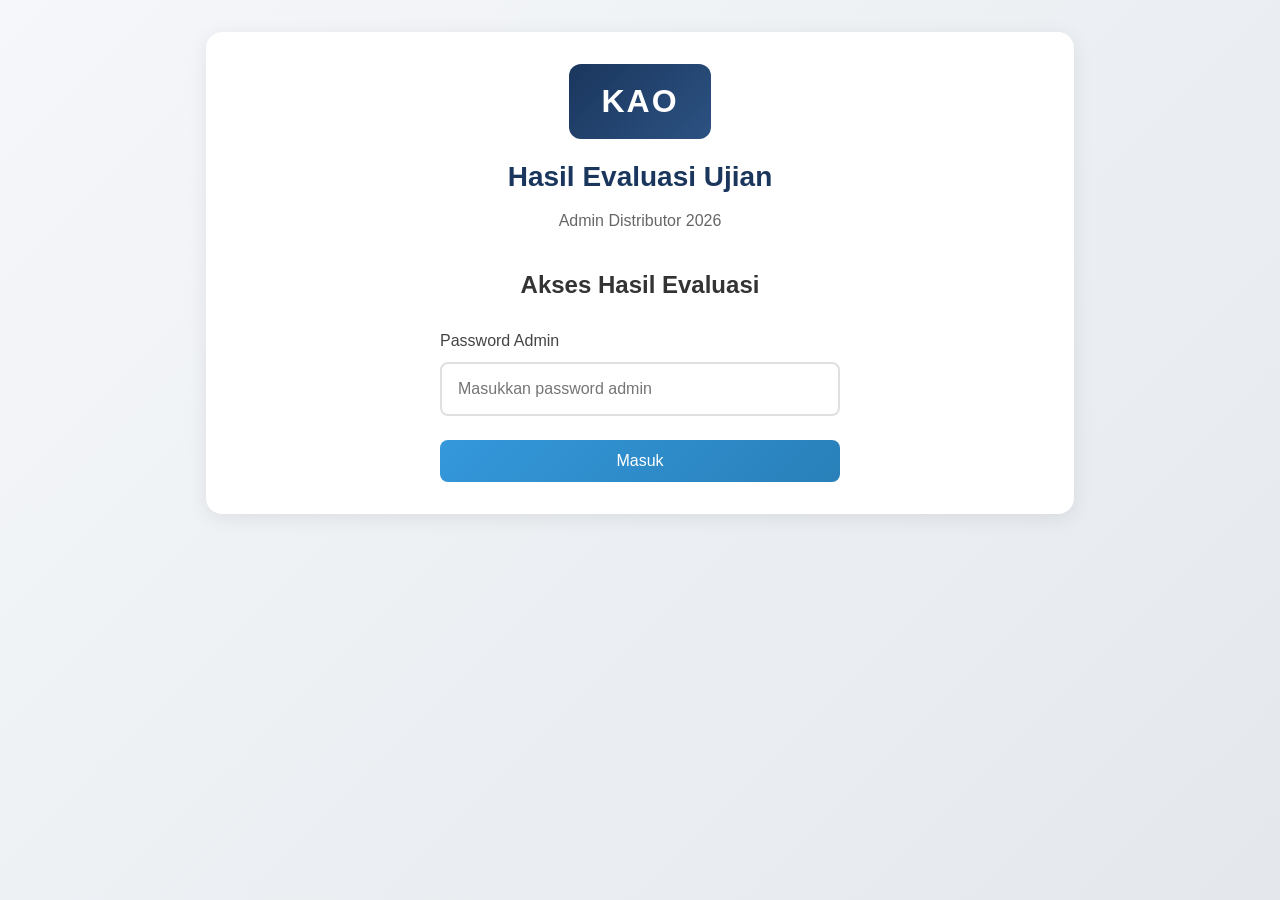
==== admin-result.html @ 35957118 "Major revision: timer per soal, no nav grid, direct thank you, admin result page" ====
<!DOCTYPE html>
<html lang="id">
<head>
    <meta charset="UTF-8">
    <meta name="viewport" content="width=device-width, initial-scale=1.0">
    <title>Hasil Evaluasi - Admin Distributor KAO 2026</title>
    <link rel="stylesheet" href="css/styles.css">
    <style>
        .admin-container {
            max-width: 1200px;
            margin: 0 auto;
        }
        
        .login-admin {
            max-width: 400px;
            margin: 0 auto;
        }
        
        .stats-grid {
            display: grid;
            grid-template-columns: repeat(auto-fit, minmax(200px, 1fr));
            gap: 1rem;
            margin-bottom: 2rem;
        }
        
        .stat-card {
            background: white;
            border-radius: 12px;
            padding: 1.5rem;
            text-align: center;
            box-shadow: 0 2px 10px rgba(0,0,0,0.08);
        }
        
        .stat-value {
            font-size: 2.5rem;
            font-weight: bold;
            color: #1a365d;
        }
        
        .stat-label {
            color: #666;
            font-size: 0.9rem;
            margin-top: 0.5rem;
        }
        
        .results-table {
            width: 100%;
            background: white;
            border-radius: 12px;
            overflow: hidden;
            box-shadow: 0 2px 10px rgba(0,0,0,0.08);
            border-collapse: collapse;
        }
        
        .results-table th {
            background: #1a365d;
            color: white;
            padding: 1rem;
            text-align: left;
            font-weight: 600;
        }
        
        .results-table td {
            padding: 0.875rem 1rem;
            border-bottom: 1px solid #e0e0e0;
        }
        
        .results-table tr:hover {
            background: #f8f9fa;
        }
        
        .score-badge {
            display: inline-block;
            padding: 0.25rem 0.75rem;
            border-radius: 20px;
            font-weight: 600;
            font-size: 0.85rem;
        }
        
        .score-high {
            background: #d4edda;
            color: #155724;
        }
        
        .score-medium {
            background: #fff3cd;
            color: #856404;
        }
        
        .score-low {
            background: #f8d7da;
            color: #721c24;
        }
        
        .recommendation-badge {
            display: inline-block;
            padding: 0.25rem 0.75rem;
            border-radius: 20px;
            font-size: 0.85rem;
            font-weight: 500;
        }
        
        .rank-1 { background: #ffd700; color: #333; }
        .rank-2 { background: #c0c0c0; color: #333; }
        .rank-3 { background: #cd7f32; color: white; }
        
        .category-scores {
            display: flex;
            flex-wrap: wrap;
            gap: 0.25rem;
        }
        
        .category-score {
            font-size: 0.75rem;
            padding: 0.15rem 0.4rem;
            border-radius: 4px;
            background: #e9ecef;
        }
        
        .btn-export {
            margin-bottom: 1rem;
        }
        
        .header-actions {
            display: flex;
            justify-content: space-between;
            align-items: center;
            margin-bottom: 1.5rem;
            flex-wrap: wrap;
            gap: 1rem;
        }
        
        @media (max-width: 768px) {
            .results-table {
                font-size: 0.8rem;
            }
            
            .results-table th,
            .results-table td {
                padding: 0.5rem;
            }
            
            .category-scores {
                flex-direction: column;
            }
        }
    </style>
</head>
<body>
    <div class="container">
        <div class="card admin-container">
            <div class="header">
                <div class="logo">KAO</div>
                <h1>Hasil Evaluasi Ujian</h1>
                <p class="subtitle">Admin Distributor 2026</p>
            </div>
            
            <!-- Login Admin -->
            <div id="loginSection">
                <div class="login-admin">
                    <h2 style="text-align: center; margin-bottom: 1.5rem;">Akses Hasil Evaluasi</h2>
                    <div class="form-group">
                        <label for="adminPassword">Password Admin</label>
                        <input 
                            type="password" 
                            id="adminPassword" 
                            class="form-control" 
                            placeholder="Masukkan password admin"
                            required
                        >
                    </div>
                    <div id="errorMessage" class="alert alert-error" style="display: none;"></div>
                    <button class="btn btn-primary btn-block" id="loginBtn" onclick="loginAdmin()">
                        Masuk
                    </button>
                </div>
            </div>
            
            <!-- Results Section -->
            <div id="resultsSection" style="display: none;">
                <div class="header-actions">
                    <h2>Rekap Hasil Peserta</h2>
                    <div>
                        <button class="btn btn-secondary btn-export" onclick="exportToCSV()">
                            📥 Export CSV
                        </button>
                        <button class="btn btn-primary" onclick="logoutAdmin()">
                            Keluar
                        </button>
                    </div>
                </div>
                
                <div class="stats-grid">
                    <div class="stat-card">
                        <div class="stat-value" id="totalPeserta">0</div>
                        <div class="stat-label">Total Peserta</div>
                    </div>
                    <div class="stat-card">
                        <div class="stat-value" id="rataRataSkor">0</div>
                        <div class="stat-label">Rata-rata Skor</div>
                    </div>
                    <div class="stat-card">
                        <div class="stat-value" id="skorTertinggi">0</div>
                        <div class="stat-label">Skor Tertinggi</div>
                    </div>
                    <div class="stat-card">
                        <div class="stat-value" id="skorTerendah">0</div>
                        <div class="stat-label">Skor Terendah</div>
                    </div>
                </div>
                
                <div style="overflow-x: auto;">
                    <table class="results-table" id="resultsTable">
                        <thead>
                            <tr>
                                <th>Rank</th>
                                <th>Nama</th>
                                <th>Email</th>
                                <th>Skor Total</th>
                                <th>Rekomendasi</th>
                                <th>Detail Kategori</th>
                                <th>Benar/Salah/Kosong</th>
                                <th>Durasi</th>
                                <th>Waktu Selesai</th>
                            </tr>
                        </thead>
                        <tbody id="resultsBody">
                        </tbody>
                    </table>
                </div>
            </div>
        </div>
    </div>
    
    <script src="js/config.js"></script>
    <script src="js/auth.js"></script>
    <script>
        const ADMIN_PASSWORD = "adminkao123";
        let allResults = [];
        
        function loginAdmin() {
            const password = document.getElementById('adminPassword').value;
            const errorDiv = document.getElementById('errorMessage');
            
            if (password === ADMIN_PASSWORD) {
                sessionStorage.setItem('admin_logged_in', 'true');
                showResults();
            } else {
                errorDiv.textContent = 'Password salah!';
                errorDiv.style.display = 'block';
            }
        }
        
        function logoutAdmin() {
            sessionStorage.removeItem('admin_logged_in');
            document.getElementById('loginSection').style.display = 'block';
            document.getElementById('resultsSection').style.display = 'none';
            document.getElementById('adminPassword').value = '';
        }
        
        async function showResults() {
            document.getElementById('loginSection').style.display = 'none';
            document.getElementById('resultsSection').style.display = 'block';
            
            // Load data
            allResults = await fetchAllResults();
            renderResults(allResults);
            renderStats(allResults);
        }
        
        async function fetchAllResults() {
            try {
                const response = await fetch(`${CONFIG.WEB_APP_URL}?action=getAllResults`);
                const responseText = await response.text();
                
                let data;
                try {
                    data = JSON.parse(responseText);
                } catch (parseError) {
                    const jsonMatch = responseText.match(/\{[\s\S]*\}/);
                    if (jsonMatch) {
                        data = JSON.parse(jsonMatch[0]);
                    } else {
                        return [];
                    }
                }
                
                return data.results || [];
            } catch (error) {
                console.error('Error fetching results:', error);
                return [];
            }
        }
        
        function renderResults(results) {
            const tbody = document.getElementById('resultsBody');
            tbody.innerHTML = '';
            
            if (results.length === 0) {
                tbody.innerHTML = '<tr><td colspan="9" style="text-align: center;">Belum ada data hasil ujian</td></tr>';
                return;
            }
            
            results.forEach((result, index) => {
                const rank = index + 1;
                const row = document.createElement('tr');
                
                // Skor badge class
                let scoreClass = 'score-low';
                if (result.skor_total >= 70) scoreClass = 'score-high';
                else if (result.skor_total >= 50) scoreClass = 'score-medium';
                
                // Rank class
                let rankClass = '';
                if (rank === 1) rankClass = 'rank-1';
                else if (rank === 2) rankClass = 'rank-2';
                else if (rank === 3) rankClass = 'rank-3';
                
                row.innerHTML = `
                    <td><span class="recommendation-badge ${rankClass}">${rank}</span></td>
                    <td><strong>${escapeHtml(result.nama)}</strong></td>
                    <td>${escapeHtml(result.email)}</td>
                    <td><span class="score-badge ${scoreClass}">${result.skor_total}</span></td>
                    <td>${result.rekomendasi}</td>
                    <td>
                        <div class="category-scores">
                            <span class="category-score">Num: ${result.skor_numerik}</span>
                            <span class="category-score">Verb: ${result.skor_verbal}</span>
                            <span class="category-score">Log: ${result.skor_logika}</span>
                            <span class="category-score">Pers: ${result.skor_personality}</span>
                            <span class="category-score">Pen: ${result.skor_pengetahuan}</span>
                            <span class="category-score">Sit: ${result.skor_situasional}</span>
                        </div>
                    </td>
                    <td>${result.jumlah_benar}/${result.jumlah_salah}/${result.jumlah_kosong}</td>
                    <td>${result.durasi_menit} menit</td>
                    <td>${formatDate(result.waktu_selesai)}</td>
                `;
                
                tbody.appendChild(row);
            });
        }
        
        function renderStats(results) {
            if (results.length === 0) {
                document.getElementById('totalPeserta').textContent = '0';
                document.getElementById('rataRataSkor').textContent = '0';
                document.getElementById('skorTertinggi').textContent = '0';
                document.getElementById('skorTerendah').textContent = '0';
                return;
            }
            
            const scores = results.map(r => r.skor_total);
            const total = results.length;
            const avg = Math.round(scores.reduce((a, b) => a + b, 0) / total);
            const max = Math.max(...scores);
            const min = Math.min(...scores);
            
            document.getElementById('totalPeserta').textContent = total;
            document.getElementById('rataRataSkor').textContent = avg;
            document.getElementById('skorTertinggi').textContent = max;
            document.getElementById('skorTerendah').textContent = min;
        }
        
        function exportToCSV() {
            if (allResults.length === 0) {
                alert('Tidak ada data untuk di-export');
                return;
            }
            
            let csv = 'Rank,Nama,Email,Skor Total,Rekomendasi,Numerik,Verbal,Logika,Personality,Pengetahuan,Situasional,Benar,Salah,Kosong,Durasi,Waktu Selesai\n';
            
            allResults.forEach((result, index) => {
                csv += `${index + 1},${result.nama},${result.email},${result.skor_total},${result.rekomendasi},`;
                csv += `${result.skor_numerik},${result.skor_verbal},${result.skor_logika},${result.skor_personality},${result.skor_pengetahuan},${result.skor_situasional},`;
                csv += `${result.jumlah_benar},${result.jumlah_salah},${result.jumlah_kosong},${result.durasi_menit},${result.waktu_selesai}\n`;
            });
            
            const blob = new Blob([csv], { type: 'text/csv;charset=utf-8;' });
            const link = document.createElement('a');
            link.href = URL.createObjectURL(blob);
            link.download = 'hasil-ujian-kao-2026.csv';
            link.click();
        }
        
        function escapeHtml(text) {
            if (!text) return '';
            const div = document.createElement('div');
            div.textContent = text;
            return div.innerHTML;
        }
        
        function formatDate(dateStr) {
            if (!dateStr) return '-';
            const date = new Date(dateStr);
            if (isNaN(date.getTime())) return dateStr;
            
            return date.toLocaleString('id-ID', {
                day: '2-digit',
                month: '2-digit',
                year: 'numeric',
                hour: '2-digit',
                minute: '2-digit'
            });
        }
        
        // Enter key untuk login
        document.getElementById('adminPassword').addEventListener('keypress', function(e) {
            if (e.key === 'Enter') loginAdmin();
        });
        
        // Cek jika sudah login sebelumnya
        if (sessionStorage.getItem('admin_logged_in') === 'true') {
            showResults();
        }
    </script>
</body>
</html>
---- css/styles.css ----
/* =========================================================================
   SISTEM UJIAN ONLINE - ADMIN DISTRIBUTOR KAO 2026
   Desain Minimalis & Profesional
   ========================================================================= */

/* =========================================================================
   RESET & BASE
   ========================================================================= */

* {
    margin: 0;
    padding: 0;
    box-sizing: border-box;
}

html {
    font-size: 16px;
    scroll-behavior: smooth;
}

body {
    font-family: 'Inter', -apple-system, BlinkMacSystemFont, 'Segoe UI', Roboto, Oxygen, Ubuntu, sans-serif;
    background: linear-gradient(135deg, #f5f7fa 0%, #e4e8ec 100%);
    min-height: 100vh;
    color: #333;
    line-height: 1.6;
}

/* =========================================================================
   LAYOUT
   ========================================================================= */

.container {
    max-width: 900px;
    margin: 0 auto;
    padding: 2rem 1rem;
}

.card {
    background: white;
    border-radius: 16px;
    box-shadow: 0 4px 20px rgba(0, 0, 0, 0.08);
    padding: 2rem;
    margin-bottom: 1rem;
}

/* =========================================================================
   HEADER
   ========================================================================= */

.header {
    text-align: center;
    margin-bottom: 2rem;
}

.logo {
    display: inline-block;
    background: linear-gradient(135deg, #1a365d 0%, #2c5282 100%);
    color: white;
    font-size: 2rem;
    font-weight: bold;
    padding: 0.75rem 2rem;
    border-radius: 12px;
    margin-bottom: 1rem;
    letter-spacing: 2px;
}

h1 {
    font-size: 1.75rem;
    color: #1a365d;
    margin-bottom: 0.5rem;
    font-weight: 600;
}

.subtitle {
    color: #666;
    font-size: 1rem;
}

/* =========================================================================
   FORM
   ========================================================================= */

.form-group {
    margin-bottom: 1.5rem;
}

.form-group label {
    display: block;
    margin-bottom: 0.5rem;
    font-weight: 500;
    color: #444;
}

.form-control {
    width: 100%;
    padding: 1rem;
    font-size: 1rem;
    border: 2px solid #e0e0e0;
    border-radius: 8px;
    transition: border-color 0.2s, box-shadow 0.2s;
}

.form-control:focus {
    outline: none;
    border-color: #3498db;
    box-shadow: 0 0 0 3px rgba(52, 152, 219, 0.1);
}

/* =========================================================================
   BUTTONS
   ========================================================================= */

.btn {
    display: inline-block;
    padding: 0.75rem 1.5rem;
    font-size: 1rem;
    font-weight: 500;
    text-align: center;
    border: none;
    border-radius: 8px;
    cursor: pointer;
    transition: all 0.2s;
    text-decoration: none;
}

.btn:disabled {
    opacity: 0.6;
    cursor: not-allowed;
}

.btn-primary {
    background: linear-gradient(135deg, #3498db 0%, #2980b9 100%);
    color: white;
}

.btn-primary:hover:not(:disabled) {
    background: linear-gradient(135deg, #2980b9 0%, #2471a3 100%);
    transform: translateY(-1px);
    box-shadow: 0 4px 12px rgba(52, 152, 219, 0.3);
}

.btn-secondary {
    background: #e0e0e0;
    color: #555;
}

.btn-secondary:hover:not(:disabled) {
    background: #d0d0d0;
}

.btn-success {
    background: linear-gradient(135deg, #27ae60 0%, #229954 100%);
    color: white;
}

.btn-success:hover:not(:disabled) {
    background: linear-gradient(135deg, #229954 0%, #1e8449 100%);
    transform: translateY(-1px);
    box-shadow: 0 4px 12px rgba(39, 174, 96, 0.3);
}

.btn-warning {
    background: linear-gradient(135deg, #f39c12 0%, #d68910 100%);
    color: white;
}

.btn-block {
    display: block;
    width: 100%;
}

.btn-sm {
    padding: 0.5rem 1rem;
    font-size: 0.9rem;
}

.btn-large {
    padding: 1rem 2rem;
    font-size: 1.1rem;
}

/* =========================================================================
   ALERTS
   ========================================================================= */

.alert {
    padding: 1rem;
    border-radius: 8px;
    margin-bottom: 1rem;
}

.alert-error {
    background: #fee2e2;
    color: #dc2626;
    border: 1px solid #fca5a5;
}

.alert-success {
    background: #d1fae5;
    color: #059669;
    border: 1px solid #6ee7b7;
}

/* =========================================================================
   EXAM HEADER
   ========================================================================= */

.exam-header {
    background: linear-gradient(135deg, #1a365d 0%, #2c5282 100%);
    color: white;
    padding: 1rem 1.5rem;
    display: flex;
    justify-content: space-between;
    align-items: center;
    position: sticky;
    top: 0;
    z-index: 1000;
    box-shadow: 0 2px 10px rgba(0, 0, 0, 0.1);
}

.header-left {
    display: flex;
    align-items: center;
    gap: 1rem;
}

.logo-small {
    background: white;
    color: #1a365d;
    font-weight: bold;
    padding: 0.25rem 0.75rem;
    border-radius: 6px;
    font-size: 0.9rem;
}

.header-title {
    font-weight: 500;
}

.header-right {
    display: flex;
    align-items: center;
}

/* =========================================================================
   TIMER
   ========================================================================= */

.timer {
    display: flex;
    align-items: center;
    gap: 0.75rem;
    background: rgba(255, 255, 255, 0.15);
    padding: 0.5rem 1rem;
    border-radius: 8px;
}

.timer-label {
    font-size: 0.85rem;
    opacity: 0.9;
}

.timer-value {
    font-size: 1.5rem;
    font-weight: bold;
    font-family: 'Courier New', monospace;
    min-width: 80px;
    text-align: center;
}

.timer-warning {
    background: rgba(241, 196, 15, 0.3);
}

.timer-danger {
    background: rgba(231, 76, 60, 0.3);
    animation: pulse 1s infinite;
}

@keyframes pulse {
    0%, 100% { opacity: 1; }
    50% { opacity: 0.7; }
}

/* =========================================================================
   EXAM MAIN
   ========================================================================= */

.exam-main {
    max-width: 800px;
    margin: 0 auto;
    padding: 1rem;
}

/* =========================================================================
   INFO BAR
   ========================================================================= */

.info-bar {
    display: flex;
    justify-content: space-between;
    align-items: center;
    background: white;
    padding: 1rem;
    border-radius: 8px;
    margin-bottom: 1rem;
    box-shadow: 0 2px 8px rgba(0, 0, 0, 0.05);
}

.info-left {
    font-weight: 500;
}

.info-center {
    display: flex;
    flex-direction: column;
    align-items: center;
}

.question-counter {
    font-weight: 600;
    color: #1a365d;
}

.progress-text {
    font-size: 0.85rem;
    color: #666;
}

/* =========================================================================
   PROGRESS BAR
   ========================================================================= */

.progress-container {
    background: #e0e0e0;
    border-radius: 8px;
    height: 8px;
    margin-bottom: 1.5rem;
    overflow: hidden;
}

.progress-bar {
    background: linear-gradient(90deg, #3498db 0%, #27ae60 100%);
    height: 100%;
    border-radius: 8px;
    transition: width 0.3s ease;
}

/* =========================================================================
   QUESTION CARD
   ========================================================================= */

.question-container {
    min-height: 400px;
}

.question-card {
    background: white;
    border-radius: 12px;
    padding: 1.5rem;
    box-shadow: 0 2px 12px rgba(0, 0, 0, 0.08);
}

.question-header {
    display: flex;
    align-items: center;
    gap: 1rem;
    margin-bottom: 1.5rem;
    flex-wrap: wrap;
}

.question-number {
    font-weight: 600;
    color: #1a365d;
    font-size: 1.1rem;
}

.question-category {
    padding: 0.25rem 0.75rem;
    border-radius: 20px;
    color: white;
    font-size: 0.8rem;
    font-weight: 500;
}

.question-weight {
    margin-left: auto;
    font-size: 0.85rem;
    color: #666;
}

.question-text {
    font-size: 1.1rem;
    line-height: 1.8;
    margin-bottom: 1.5rem;
    color: #333;
}

/* =========================================================================
   OPTIONS
   ========================================================================= */

.options {
    display: flex;
    flex-direction: column;
    gap: 0.75rem;
}

.option {
    display: flex;
    align-items: center;
    padding: 1rem;
    border: 2px solid #e0e0e0;
    border-radius: 8px;
    cursor: pointer;
    transition: all 0.2s;
}

.option:hover {
    border-color: #3498db;
    background: #f8f9fa;
}

.option.selected {
    border-color: #3498db;
    background: #ebf5fb;
}

.option-letter {
    display: flex;
    align-items: center;
    justify-content: center;
    width: 36px;
    height: 36px;
    background: #e0e0e0;
    border-radius: 50%;
    font-weight: 600;
    margin-right: 1rem;
    flex-shrink: 0;
}

.option.selected .option-letter {
    background: #3498db;
    color: white;
}

.option-text {
    flex: 1;
}

.option-check {
    width: 24px;
    text-align: center;
    color: #3498db;
    font-weight: bold;
    font-size: 1.2rem;
}

/* =========================================================================
   NAVIGATION BUTTONS
   ========================================================================= */

.navigation-buttons {
    display: flex;
    justify-content: space-between;
    margin: 1.5rem 0;
    gap: 1rem;
}

.navigation-buttons .btn {
    flex: 1;
    max-width: 200px;
}

/* =========================================================================
   QUESTION NAVIGATION GRID
   ========================================================================= */

.question-nav-container {
    background: white;
    border-radius: 12px;
    padding: 1.5rem;
    margin-bottom: 1.5rem;
    box-shadow: 0 2px 8px rgba(0, 0, 0, 0.05);
}

.question-nav-container h3 {
    margin-bottom: 1rem;
    color: #333;
    font-size: 1rem;
}

.question-nav {
    display: grid;
    grid-template-columns: repeat(10, 1fr);
    gap: 0.5rem;
}

.nav-item {
    display: flex;
    align-items: center;
    justify-content: center;
    width: 100%;
    aspect-ratio: 1;
    background: #f0f0f0;
    border-radius: 8px;
    cursor: pointer;
    font-weight: 500;
    transition: all 0.2s;
}

.nav-item:hover {
    background: #e0e0e0;
}

.nav-item.current {
    background: #3498db;
    color: white;
    transform: scale(1.1);
}

.nav-item.answered {
    background: #27ae60;
    color: white;
}

.nav-item.ragu {
    background: #f39c12;
    color: white;
}

.nav-item.answered.ragu {
    background: linear-gradient(135deg, #27ae60 0%, #f39c12 100%);
}

/* =========================================================================
   SUBMIT CONTAINER
   ========================================================================= */

.submit-container {
    text-align: center;
    padding: 1rem 0;
}

/* =========================================================================
   MODALS
   ========================================================================= */

.modal {
    display: none;
    position: fixed;
    top: 0;
    left: 0;
    width: 100%;
    height: 100%;
    background: rgba(0, 0, 0, 0.5);
    align-items: center;
    justify-content: center;
    z-index: 2000;
    padding: 1rem;
}

.modal-content {
    background: white;
    border-radius: 12px;
    padding: 2rem;
    max-width: 450px;
    width: 100%;
    text-align: center;
}

.modal-content h2 {
    margin-bottom: 1rem;
    color: #333;
}

.modal-content p {
    margin-bottom: 0.75rem;
    color: #555;
}

.modal-buttons {
    display: flex;
    gap: 1rem;
    justify-content: center;
    margin-top: 1.5rem;
}

.modal-warning {
    border-top: 4px solid #f39c12;
}

.modal-danger {
    border-top: 4px solid #e74c3c;
}

/* =========================================================================
   LOADING
   ========================================================================= */

.loading {
    display: flex;
    flex-direction: column;
    align-items: center;
    justify-content: center;
    padding: 3rem;
    color: #666;
}

.spinner {
    display: inline-block;
    width: 20px;
    height: 20px;
    border: 2px solid #fff;
    border-radius: 50%;
    border-top-color: transparent;
    animation: spin 0.8s linear infinite;
}

.spinner-large {
    width: 50px;
    height: 50px;
    border: 4px solid #e0e0e0;
    border-radius: 50%;
    border-top-color: #3498db;
    animation: spin 1s linear infinite;
    margin-bottom: 1rem;
}

@keyframes spin {
    to { transform: rotate(360deg); }
}

/* =========================================================================
   TEXT UTILITIES
   ========================================================================= */

.text-muted {
    color: #666;
    font-size: 0.9rem;
}

.text-center {
    text-align: center;
}

/* =========================================================================
   FOOTER
   ========================================================================= */

.footer {
    text-align: center;
    padding: 1.5rem;
    color: #666;
    font-size: 0.85rem;
}

/* =========================================================================
   RESPONSIVE
   ========================================================================= */

@media (max-width: 768px) {
    .container {
        padding: 1rem;
    }
    
    .card {
        padding: 1.5rem;
    }
    
    .exam-header {
        flex-direction: column;
        gap: 0.75rem;
        padding: 1rem;
    }
    
    .header-left {
        flex-direction: column;
        text-align: center;
    }
    
    .timer {
        width: 100%;
        justify-content: center;
    }
    
    .info-bar {
        flex-direction: column;
        gap: 0.75rem;
        text-align: center;
    }
    
    .question-nav {
        grid-template-columns: repeat(5, 1fr);
    }
    
    .navigation-buttons {
        flex-direction: column;
    }
    
    .navigation-buttons .btn {
        max-width: 100%;
    }
    
    .modal-buttons {
        flex-direction: column;
    }
    
    .modal-buttons .btn {
        width: 100%;
    }
}

@media (max-width: 480px) {
    html {
        font-size: 14px;
    }
    
    .question-header {
        flex-direction: column;
        align-items: flex-start;
        gap: 0.5rem;
    }
    
    .question-weight {
        margin-left: 0;
    }
    
    .option {
        padding: 0.75rem;
    }
    
    .option-letter {
        width: 30px;
        height: 30px;
        font-size: 0.9rem;
    }
    
    .question-nav {
        grid-template-columns: repeat(5, 1fr);
    }
    
    .nav-item {
        font-size: 0.85rem;
    }
}
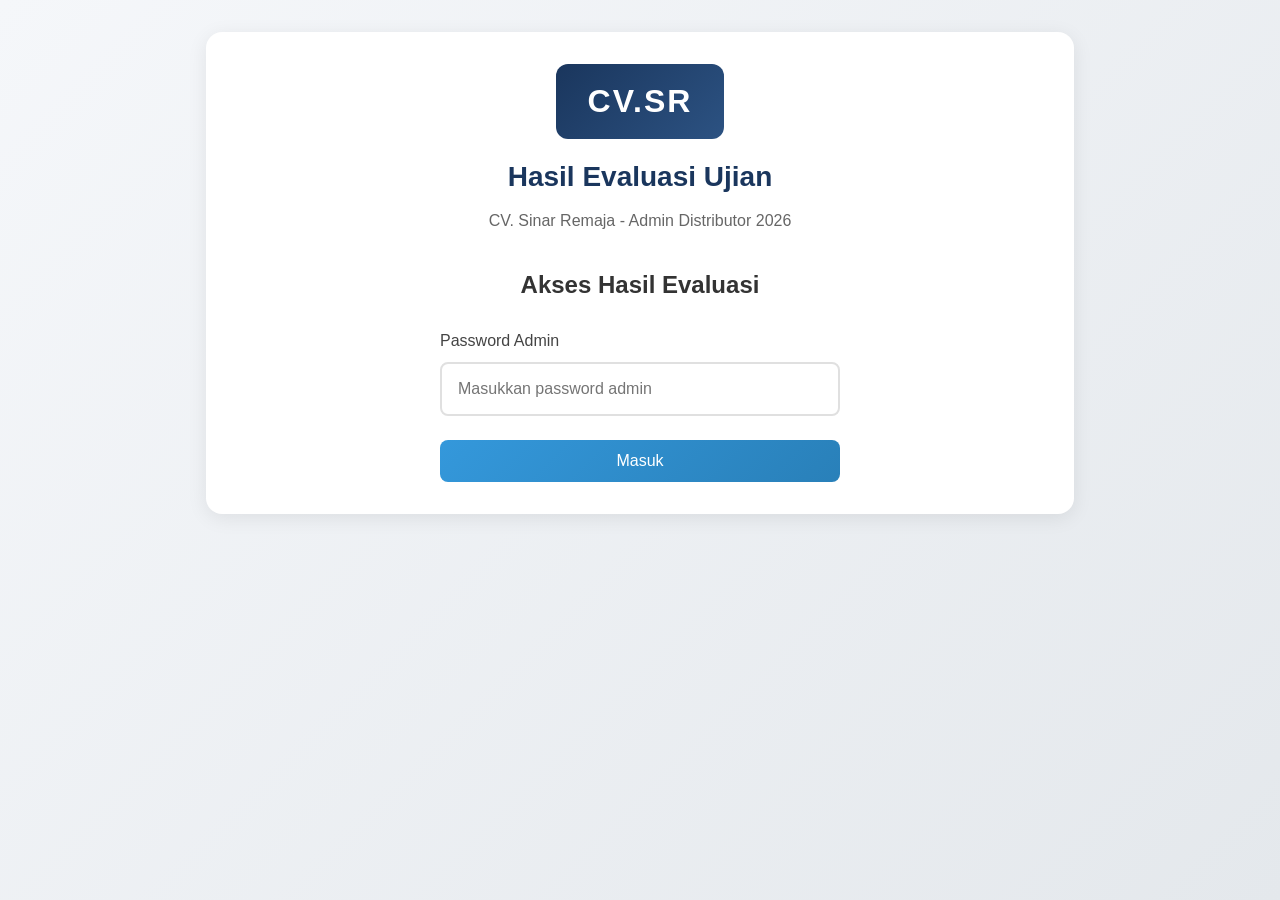
==== commit 17db1ed0: "Change branding from KAO to CV. Sinar Remaja" ====
--- a/admin-result.html
+++ b/admin-result.html
@@ -3,7 +3,7 @@
 <head>
     <meta charset="UTF-8">
     <meta name="viewport" content="width=device-width, initial-scale=1.0">
-    <title>Hasil Evaluasi - Admin Distributor KAO 2026</title>
+    <title>Hasil Evaluasi - CV. Sinar Remaja 2026</title>
     <link rel="stylesheet" href="css/styles.css">
     <style>
         .admin-container {
@@ -150,9 +150,9 @@
     <div class="container">
         <div class="card admin-container">
             <div class="header">
-                <div class="logo">KAO</div>
+                <div class="logo">CV.SR</div>
                 <h1>Hasil Evaluasi Ujian</h1>
-                <p class="subtitle">Admin Distributor 2026</p>
+                <p class="subtitle">CV. Sinar Remaja - Admin Distributor 2026</p>
             </div>
             
             <!-- Login Admin -->
